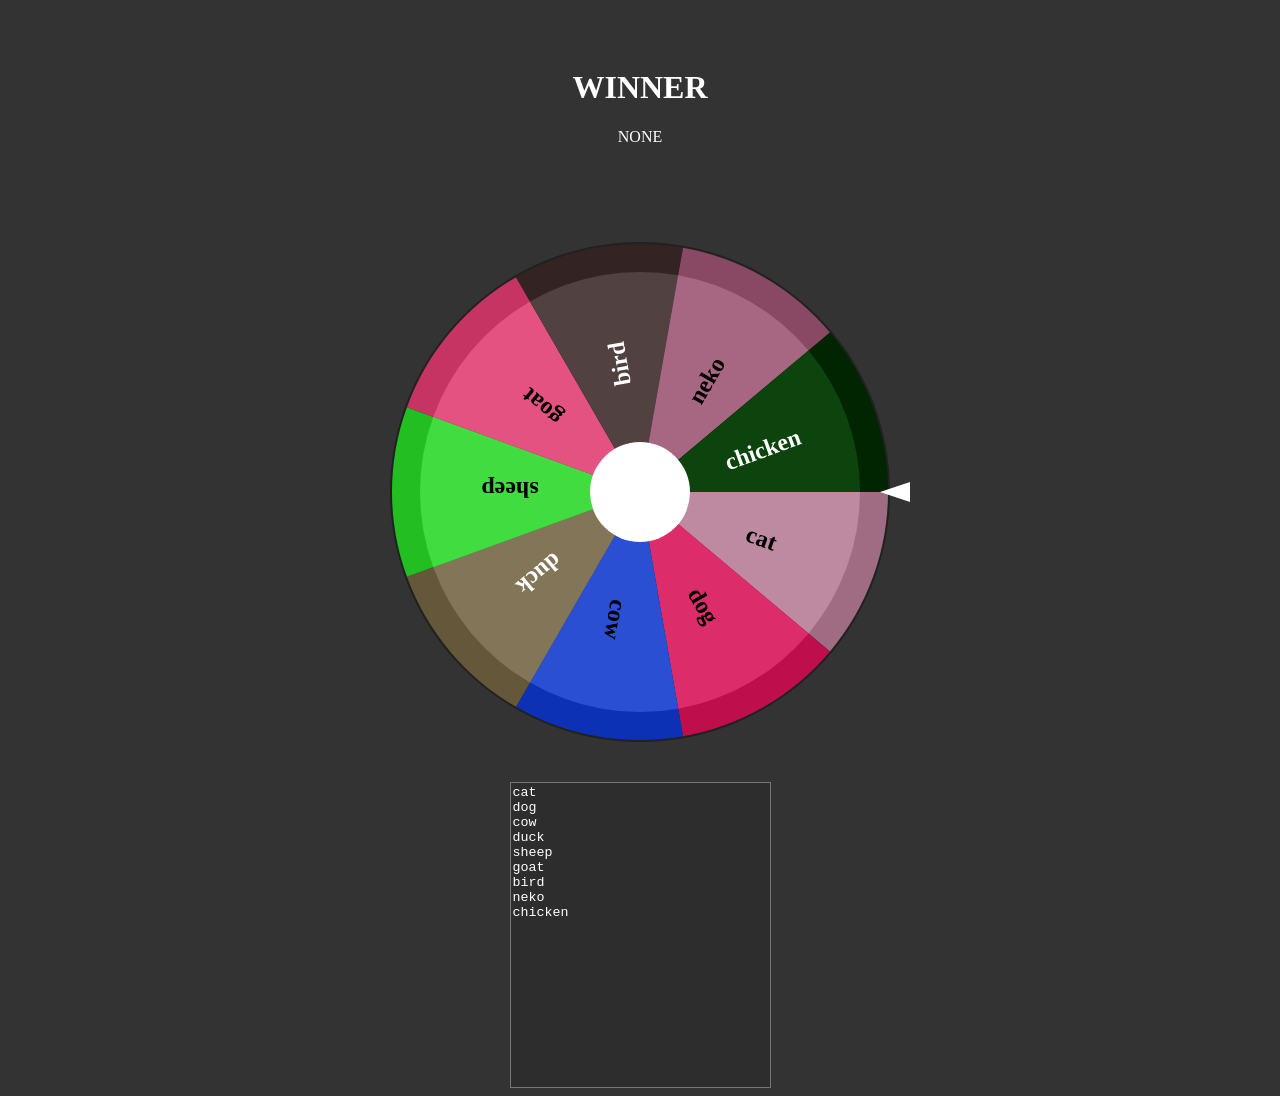
==== spinwheel.html @ b4020634 "Added a link Added the spinning wheel link" ====
<!DOCTYPE html>
<html>
<head>

    <style>
        body{
            background-color: #333;
        }

        .header{
            padding: 40px;
            color: #fff;
            margin: 0 auto;
            margin-bottom: 40px;
        }
        .header h1,p{
            text-align: center;
        }

        .wheel{
            display: flex;
            justify-content: center;
            position: relative;
        }
        .center-circle{
            width: 100px;
            height: 100px;
            border-radius: 60px;
            background-color: #fff;
            position: absolute;
            top: 50%;
            transform: translateY(-50%);
        }
        .triangle{
            width: 0; 
            height: 0; 
            border-top: 10px solid transparent;
            border-bottom: 10px solid transparent; 
            border-right: 30px solid white; 
            position: absolute;
            top: 50%;
            right: -220%;
            transform: translateY(-50%);
        }
        textarea{
            background-color: rgba(20, 20, 20, 0.2);
            caret-color: #fff;
            resize: none;
            color: #fff;
        }
        .inputArea{
            display: flex;
            justify-content: center;
            margin-top: 40px;
        }
    </style>

</head>

<body >
    <div class="header">
        <h1>WINNER</h1>
        <p id="winner">NONE</p>
    </div>
    <div class="wheel">
        <canvas class="" id="canvas" width="500" height="500"></canvas>
        <div class="center-circle" onclick="spin()">
            <div class="triangle"></div>
        </div>
        
    </div>
    <div class="inputArea" onchange="createWheel()">
        <textarea rows="20" cols="30" >cat
dog
cow
duck
sheep
goat
bird
neko
chicken</textarea>
    </div>

    <script>
        function randomColor(){
            r = Math.floor(Math.random() * 255);
            g = Math.floor(Math.random() * 255);
            b = Math.floor(Math.random() * 255);
            return {r,g,b}
        }
        function toRad(deg){
            return deg * (Math.PI / 180.0);
        }
        function randomRange(min,max){
            return Math.floor(Math.random() * (max - min + 1)) + min;
        }
        function easeOutSine(x) {
            return Math.sin((x * Math.PI) / 2);
        }
        // get percent between 2 number
        function getPercent(input,min,max){
            return (((input - min) * 100) / (max - min))/100
        }
    </script>

    <script>
        const canvas = document.getElementById("canvas")
        const ctx = canvas.getContext("2d")
        const width = document.getElementById("canvas").width
        const height = document.getElementById("canvas").height

        const centerX = width/2
        const centerY = height/2
        const radius = width/2

        let items = document.getElementsByTagName("textarea")[0].value.split("\n");

        let currentDeg = 0
        let step = 360/items.length
        let colors = []
        let itemDegs = {}

        for(let i = 0 ; i < items.length + 1;i++){
            colors.push(randomColor())
        }

        function createWheel(){
            items = document.getElementsByTagName("textarea")[0].value.split("\n");
            step = 360/items.length
            colors = []
            for(let i = 0 ; i < items.length + 1;i++){
                colors.push(randomColor())
            }
            draw()
        }
        draw()

        function draw(){
            ctx.beginPath();
            ctx.arc(centerX, centerY, radius, toRad(0), toRad(360))
            ctx.fillStyle = `rgb(${33},${33},${33})`
            ctx.lineTo(centerX, centerY);
            ctx.fill()

            let startDeg = currentDeg;
            for(let i = 0 ; i < items.length; i++, startDeg += step){
                let endDeg = startDeg + step

                color = colors[i]
                let colorStyle = `rgb(${color.r},${color.g},${color.b})`

                ctx.beginPath();
                rad = toRad(360/step);
                ctx.arc(centerX, centerY, radius - 2, toRad(startDeg), toRad(endDeg))
                let colorStyle2 = `rgb(${color.r - 30},${color.g - 30},${color.b - 30})`
                ctx.fillStyle = colorStyle2
                ctx.lineTo(centerX, centerY);
                ctx.fill()

                ctx.beginPath();
                rad = toRad(360/step);
                ctx.arc(centerX, centerY, radius - 30, toRad(startDeg), toRad(endDeg))
                ctx.fillStyle = colorStyle
                ctx.lineTo(centerX, centerY);
                ctx.fill()

                // draw text
                ctx.save();
                ctx.translate(centerX, centerY);
                ctx.rotate(toRad((startDeg + endDeg)/2));
                ctx.textAlign = "center";
                if(color.r > 150 || color.g > 150 || color.b > 150){
                    ctx.fillStyle = "#000";
                }
                else{
                    ctx.fillStyle = "#fff";
                }
                ctx.font = 'bold 24px serif';
                ctx.fillText(items[i], 130, 10);
                ctx.restore();

                itemDegs[items[i]] = 
                    {
                    "startDeg": startDeg,
                    "endDeg" : endDeg
                    }
                

                // check winner
                if(startDeg%360 < 360 && startDeg%360 > 270  && endDeg % 360 > 0 && endDeg%360 < 90 ){
                    document.getElementById("winner").innerHTML = items[i]
                }
            }
        }
        

        let speed = 0
        let maxRotation = randomRange(360* 3, 360 * 6)
        let pause = false
        function animate(){
            if(pause){
                return
            }
            speed = easeOutSine(getPercent(currentDeg ,maxRotation ,0)) * 20
            if(speed < 0.01){
                speed = 0
                pause = true
            }
            currentDeg += speed
            draw()
            window.requestAnimationFrame(animate);
        }
        
        function spin(){
            if(speed != 0){
                return
            }

            maxRotation = 0;
            currentDeg = 0
            createWheel()
            draw();

            
            maxRotation = (360 * 6) - itemDegs['cat'].endDeg + 10
            itemDegs = {}
            console.log("max",maxRotation)
            console.log(itemDegs);
            pause = false
            window.requestAnimationFrame(animate);
        }

    </script>
</body>

</html>
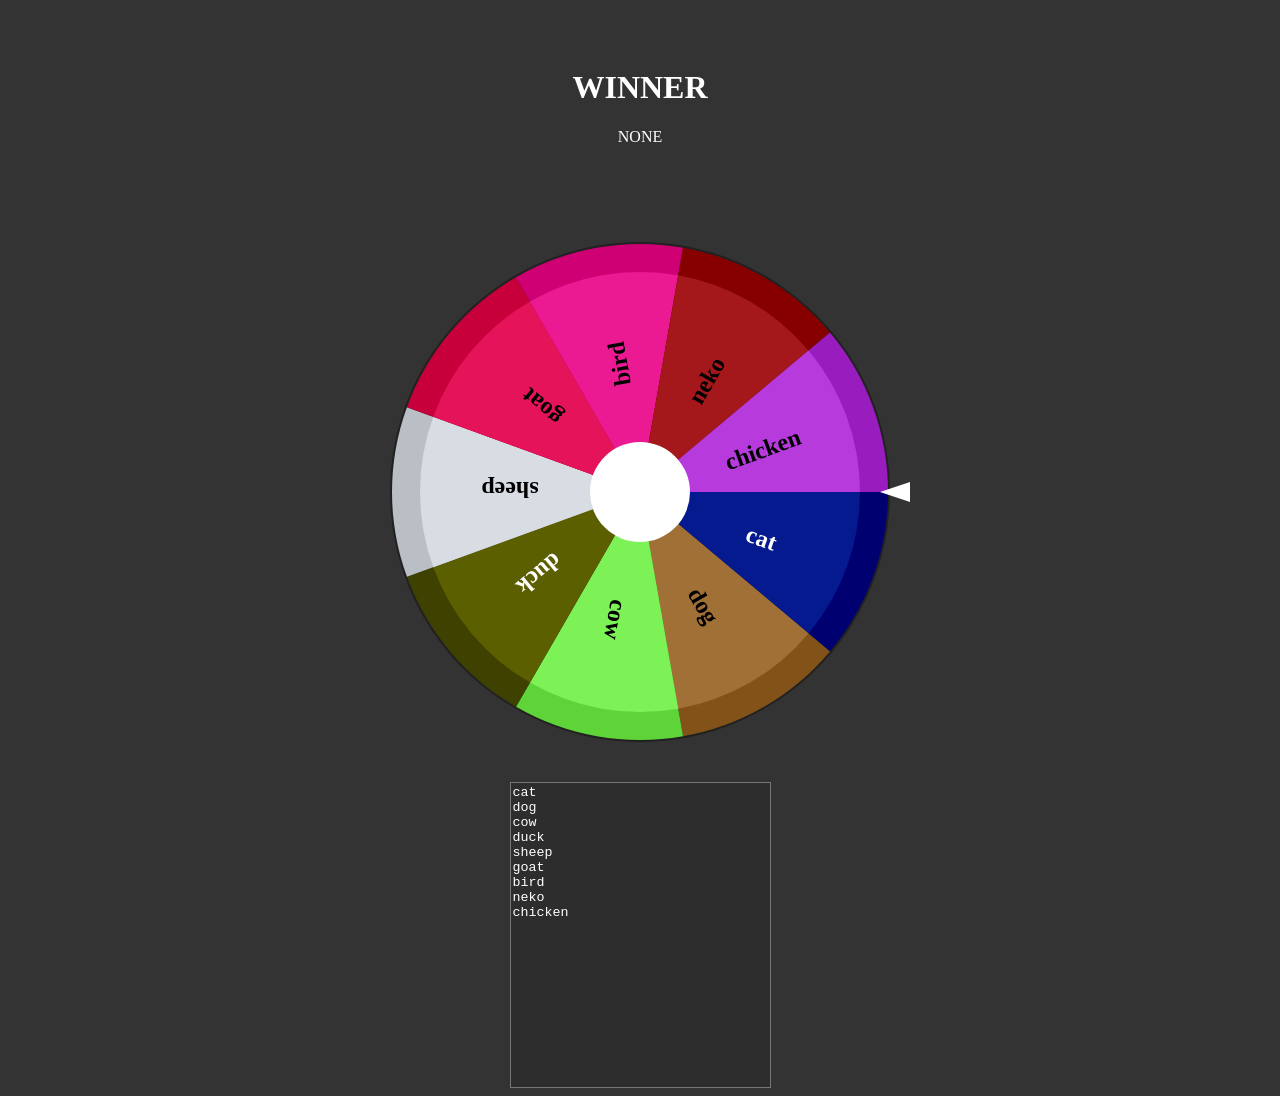
==== commit 79f0e3f4: "Modified the spin function" ====
--- a/spinwheel.html
+++ b/spinwheel.html
@@ -222,7 +222,9 @@
             draw();
 
             
-            maxRotation = (360 * 6) - itemDegs['cat'].endDeg + 10
+            // maxRotation = (360 * 6) - itemDegs['cat'].endDeg + 10
+            maxRotation = randomRange(360 * 3, 360 * 6); // Randomize the rotation
+
             itemDegs = {}
             console.log("max",maxRotation)
             console.log(itemDegs);
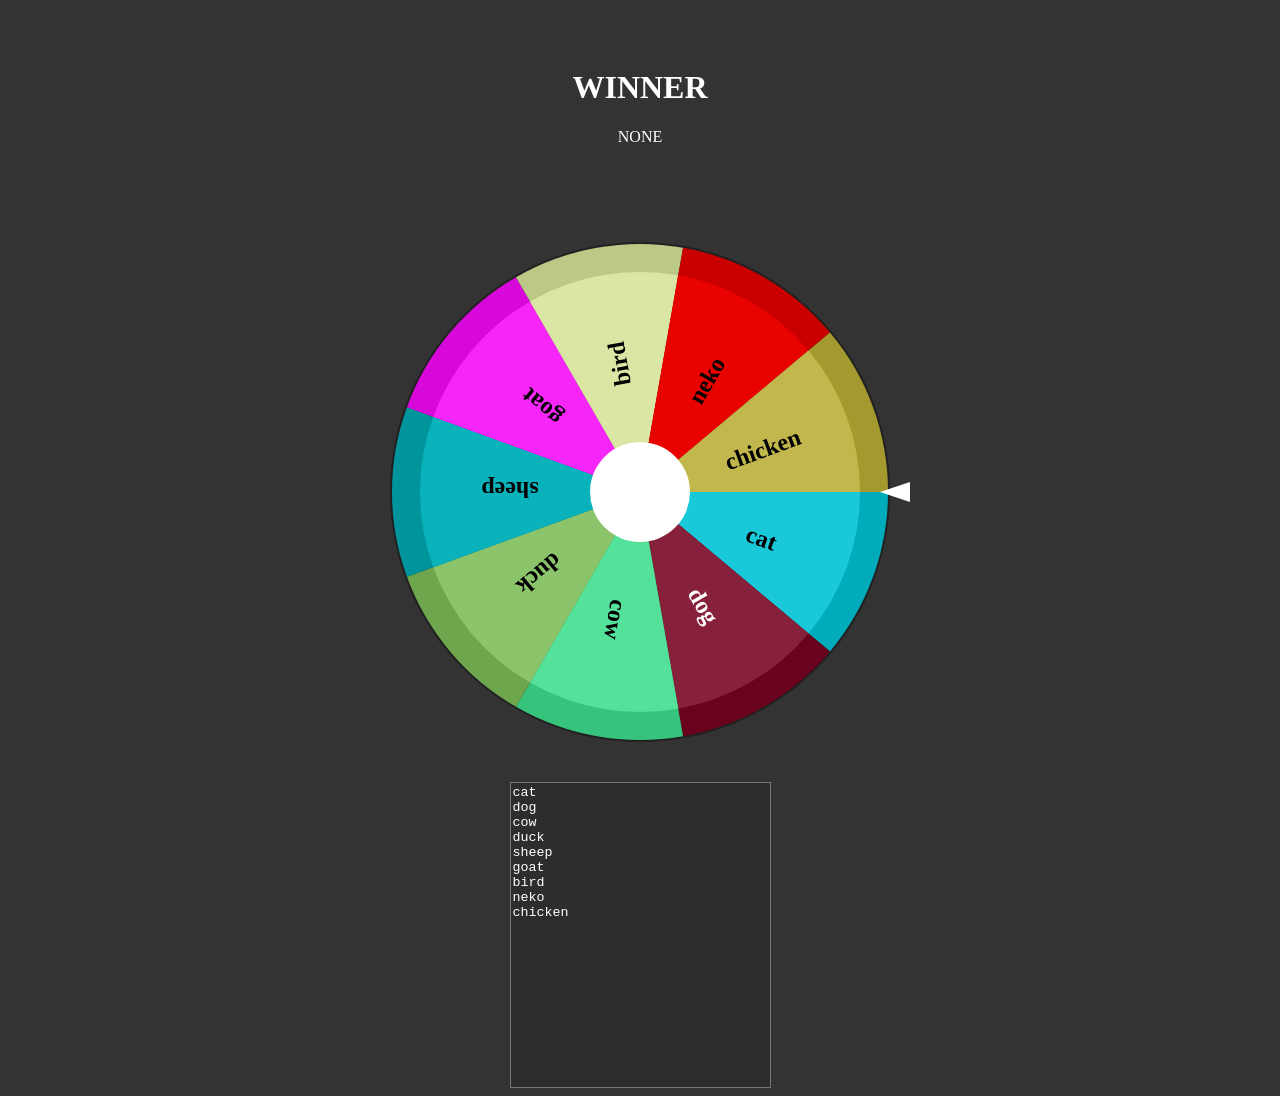
==== commit daba2cd0: "Update spinwheel.html" ====
--- a/spinwheel.html
+++ b/spinwheel.html
@@ -215,20 +215,17 @@
             if(speed != 0){
                 return
             }
-
-            maxRotation = 0;
-            currentDeg = 0
-            createWheel()
+            
+            // Reset maxRotation and currentDeg
+            maxRotation = randomRange(360 * 3, 360 * 6);
+            currentDeg = 0;
+
+            // Create a new wheel with random colors
+            createWheel();
             draw();
 
-            
-            // maxRotation = (360 * 6) - itemDegs['cat'].endDeg + 10
-            maxRotation = randomRange(360 * 3, 360 * 6); // Randomize the rotation
-
-            itemDegs = {}
-            console.log("max",maxRotation)
-            console.log(itemDegs);
-            pause = false
+            // Start the animation
+            pause = false;
             window.requestAnimationFrame(animate);
         }
 
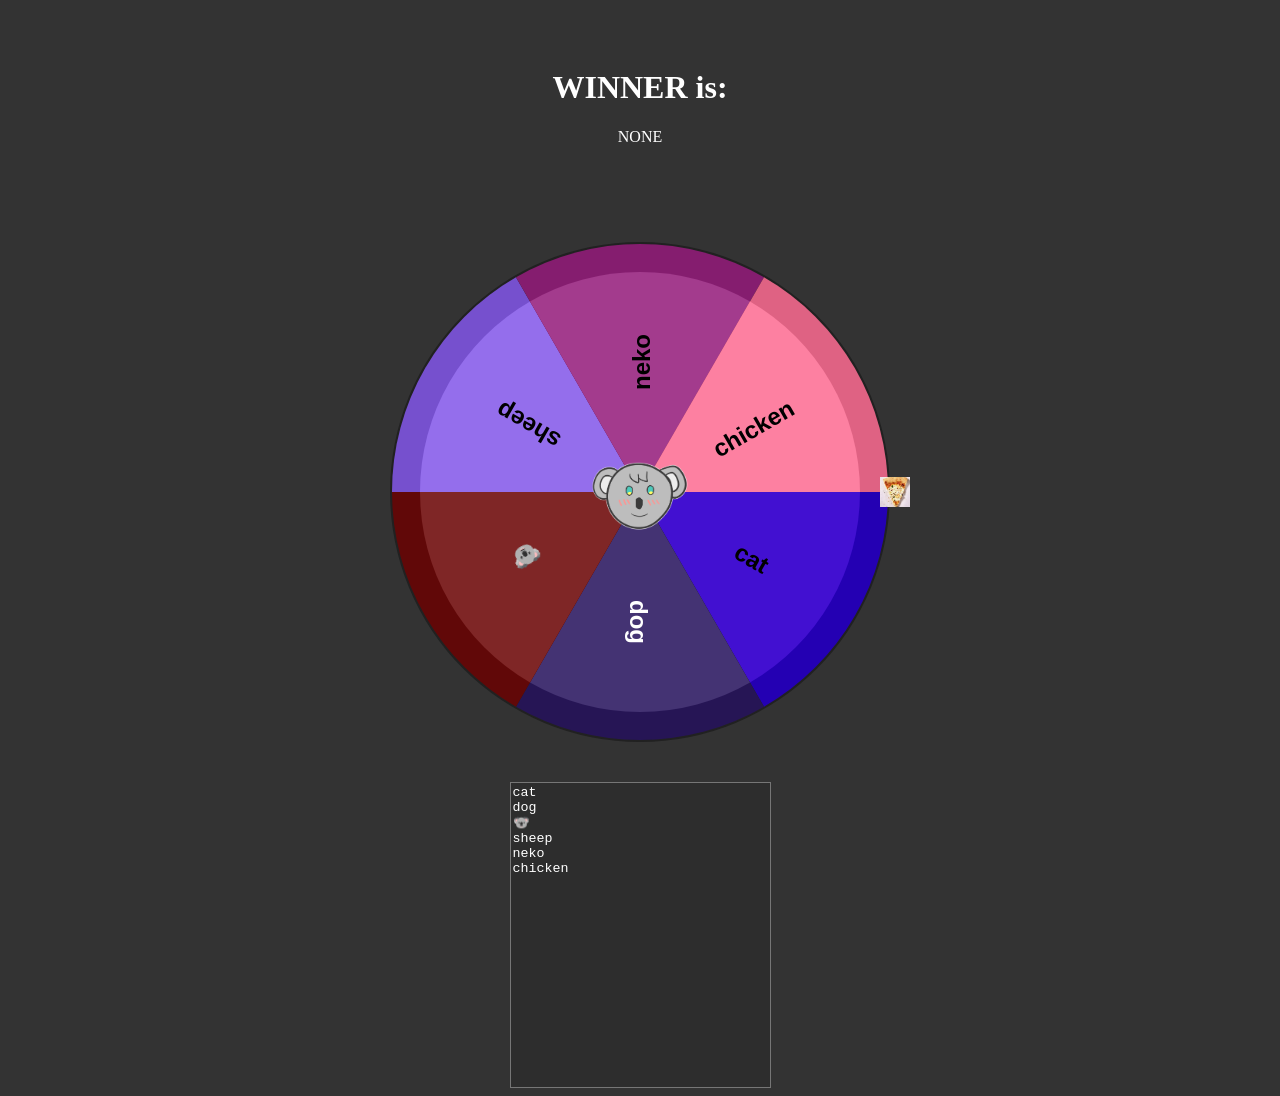
==== commit ff8b9595: "update some codes" ====
--- a/spinwheel.html
+++ b/spinwheel.html
@@ -23,16 +23,25 @@
             position: relative;
         }
         .center-circle{
-            width: 100px;
+            /* width: 100px;
             height: 100px;
             border-radius: 60px;
             background-color: #fff;
             position: absolute;
             top: 50%;
+            transform: translateY(-50%); */
+            width: 100px;
+            height: 80px;
+            border-radius: 60 px; /* Remove or set to 0 for a rectangular shape. 60 px; */  
+            background-image: url('./images/spin_center_2.png'); /* Replace with your image path */
+            background-size: contain; /* Prevent cropping: contain */ /* Adjust to fit image within the circle: cover;  */
+            background-position: center;
+            position: absolute;
+            top: 50%;
             transform: translateY(-50%);
         }
         .triangle{
-            width: 0; 
+            /* width: 0; 
             height: 0; 
             border-top: 10px solid transparent;
             border-bottom: 10px solid transparent; 
@@ -40,6 +49,15 @@
             position: absolute;
             top: 50%;
             right: -220%;
+            transform: translateY(-50%); */
+            width: 30px; /* Adjust width and height as needed */
+            height: 30px;
+            background-image: url('./images/pizza.jpg'); /* Replace with your image path */
+            background-size: cover;
+            background-position: center;
+            position: absolute;
+            top: 50%;   /* Adjust top position */
+            right: -220%;   /* Center horizontally */
             transform: translateY(-50%);
         }
         textarea{
@@ -57,9 +75,11 @@
 
 </head>
 
+<title>Picker Wheel</title>  
+
 <body >
     <div class="header">
-        <h1>WINNER</h1>
+        <h1>WINNER is:</h1>
         <p id="winner">NONE</p>
     </div>
     <div class="wheel">
@@ -72,16 +92,13 @@
     <div class="inputArea" onchange="createWheel()">
         <textarea rows="20" cols="30" >cat
 dog
-cow
-duck
+🐨
 sheep
-goat
-bird
 neko
 chicken</textarea>
     </div>
 
-    <script>
+    <script>        
         function randomColor(){
             r = Math.floor(Math.random() * 255);
             g = Math.floor(Math.random() * 255);
@@ -175,7 +192,7 @@
                 else{
                     ctx.fillStyle = "#fff";
                 }
-                ctx.font = 'bold 24px serif';
+                ctx.font = 'bold 24px arial';
                 ctx.fillText(items[i], 130, 10);
                 ctx.restore();
 
@@ -227,9 +244,12 @@
             // Start the animation
             pause = false;
             window.requestAnimationFrame(animate);
-        }
+        }      
 
     </script>
+
+<noscript>Sorry. Your browser does not support JavaScript.</noscript>
+
 </body>
 
 </html>
